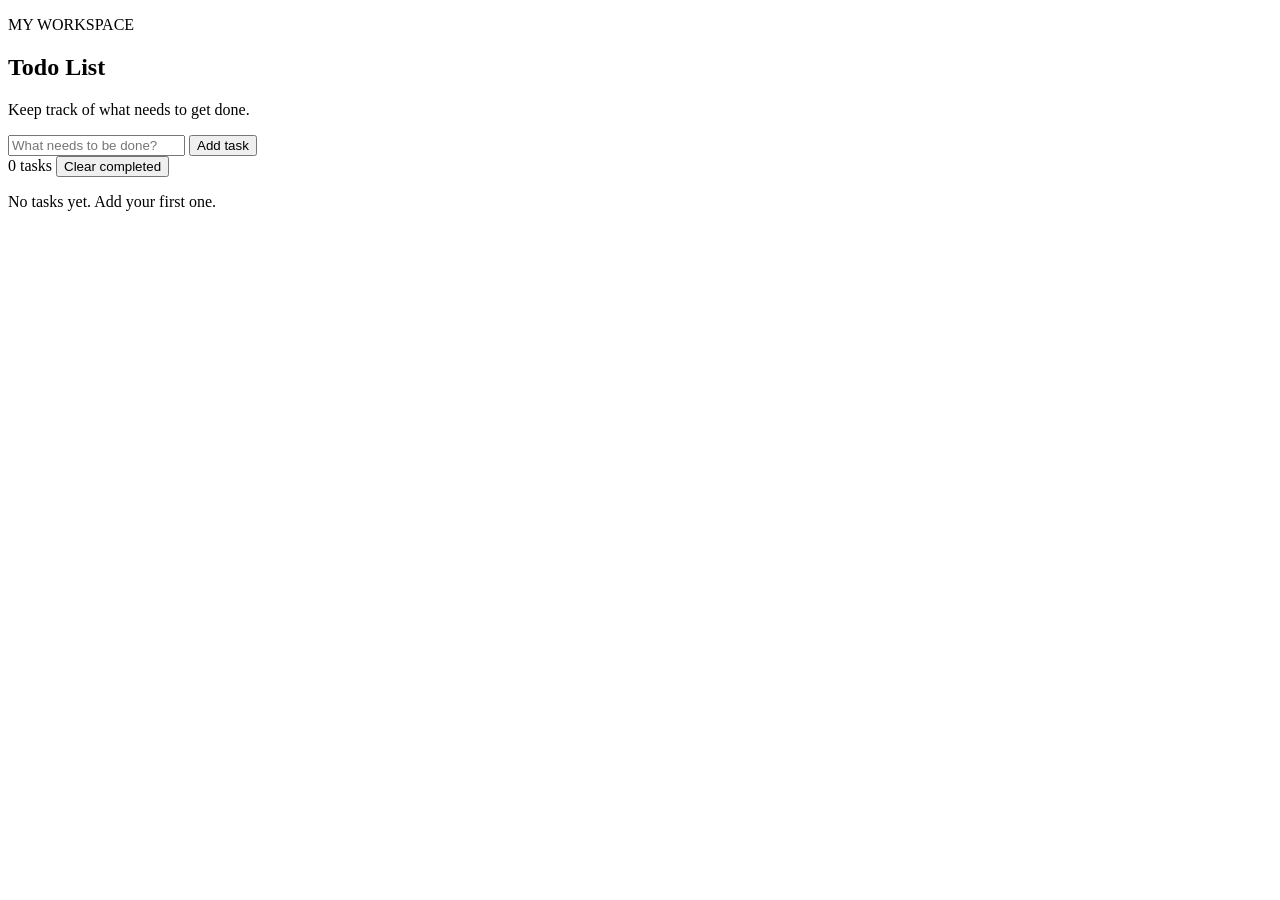
==== index.html @ 89996843 "Add todo app frontend HTML" ====
<!DOCTYPE html>
<html lang="en">
<head>
  <meta charset="UTF-8">
  <meta name="viewport" content="width=device-width, initial-scale=1.0">
  <title>My Workspace — Todo</title>
  <link rel="stylesheet" href="style.css">
</head>
<body>
  <main class="app">
    <section class="todo-card">
      <p class="eyebrow">MY WORKSPACE</p>
      <h1>Todo List</h1>
      <p class="subtitle">Keep track of what needs to get done.</p>

      <form id="task-form" class="task-form">
        <input id="task-input" type="text" placeholder="What needs to be done?" maxlength="120" autocomplete="off" required>
        <button type="submit">Add task</button>
      </form>

      <div class="toolbar">
        <span id="task-count">0 tasks</span>
        <button id="clear-completed" class="text-button" type="button">Clear completed</button>
      </div>

      <ul id="task-list" class="task-list"></ul>
      <p id="empty-state" class="empty-state">No tasks yet. Add your first one.</p>
    </section>
  </main>
  <script src="script.js"></script>
</body>
</html>
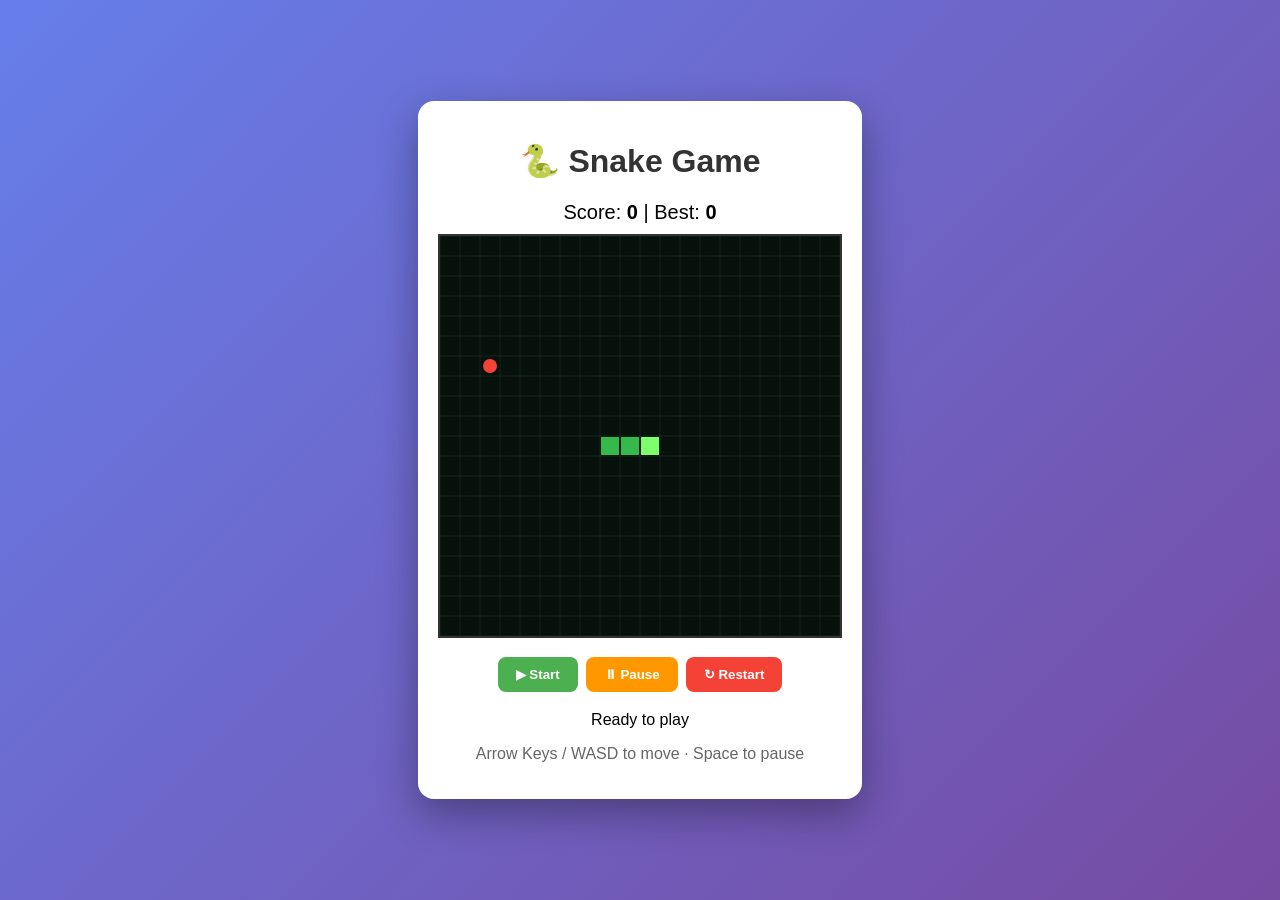
==== commit 409b8dbe: "Make Snake Game the GitHub Pages entry point" ====
--- a/index.html
+++ b/index.html
@@ -1,32 +1 @@
-<!DOCTYPE html>
-<html lang="en">
-<head>
-  <meta charset="UTF-8">
-  <meta name="viewport" content="width=device-width, initial-scale=1.0">
-  <title>My Workspace — Todo</title>
-  <link rel="stylesheet" href="style.css">
-</head>
-<body>
-  <main class="app">
-    <section class="todo-card">
-      <p class="eyebrow">MY WORKSPACE</p>
-      <h1>Todo List</h1>
-      <p class="subtitle">Keep track of what needs to get done.</p>
-
-      <form id="task-form" class="task-form">
-        <input id="task-input" type="text" placeholder="What needs to be done?" maxlength="120" autocomplete="off" required>
-        <button type="submit">Add task</button>
-      </form>
-
-      <div class="toolbar">
-        <span id="task-count">0 tasks</span>
-        <button id="clear-completed" class="text-button" type="button">Clear completed</button>
-      </div>
-
-      <ul id="task-list" class="task-list"></ul>
-      <p id="empty-state" class="empty-state">No tasks yet. Add your first one.</p>
-    </section>
-  </main>
-  <script src="script.js"></script>
-</body>
-</html>
+<!doctype html><html lang="en"><head><meta charset="UTF-8"><meta name="viewport" content="width=device-width,initial-scale=1.0"><title>Snake Game</title><style>body{margin:0;min-height:100vh;display:flex;justify-content:center;align-items:center;font-family:Arial;background:linear-gradient(135deg,#667eea,#764ba2)}.game{background:#fff;padding:20px;border-radius:16px;text-align:center;box-shadow:0 15px 40px #0005}h1{color:#333}canvas{background:#07110b;border:2px solid #333;display:block;margin:auto}.buttons{margin:15px}.buttons button{padding:10px 18px;margin:4px;border:0;border-radius:8px;color:#fff;cursor:pointer;font-weight:bold}#start{background:#4caf50}#pause{background:#ff9800}#restart{background:#f44336}.score{font-size:20px;margin:10px}.help{color:#666}</style></head><body><div class="game"><h1>🐍 Snake Game</h1><div class="score">Score: <b id="score">0</b> | Best: <b id="best">0</b></div><canvas id="c" width="400" height="400"></canvas><div class="buttons"><button id="start">▶ Start</button><button id="pause">⏸ Pause</button><button id="restart">↻ Restart</button></div><div id="status">Ready to play</div><p class="help">Arrow Keys / WASD to move · Space to pause</p></div><script>const c=document.getElementById('c'),x=c.getContext('2d'),sc=document.getElementById('score'),be=document.getElementById('best'),status=document.getElementById('status');let snake,food,dir,next,score,best=+localStorage.snakeBest||0,timer,running=false,paused=false;be.textContent=best;function init(){snake=[{x:10,y:10},{x:9,y:10},{x:8,y:10}];dir={x:0,y:0};next={x:0,y:0};score=0;sc.textContent=0;foodNew();draw();status.textContent='Ready to play'}function foodNew(){do{food={x:Math.floor(Math.random()*20),y:Math.floor(Math.random()*20)}}while(snake.some(a=>a.x==food.x&&a.y==food.y))}function draw(){x.fillStyle='#07110b';x.fillRect(0,0,400,400);x.strokeStyle='#ffffff12';for(let i=0;i<=400;i+=20){x.beginPath();x.moveTo(i,0);x.lineTo(i,400);x.stroke();x.beginPath();x.moveTo(0,i);x.lineTo(400,i);x.stroke()}snake.forEach((a,i)=>{x.fillStyle=i?'#35b94a':'#7cff6b';x.fillRect(a.x*20+1,a.y*20+1,18,18)});x.fillStyle='#f44336';x.beginPath();x.arc(food.x*20+10,food.y*20+10,7,0,Math.PI*2);x.fill()}function speed(){return Math.max(55,130-score*5)}function startLoop(){clearInterval(timer);timer=setInterval(update,speed())}function start(){running=true;paused=false;status.textContent='Game running';startLoop()}function pause(){if(!running)return;paused=!paused;status.textContent=paused?'Game paused':'Game running'}function over(){running=false;clearInterval(timer);timer=null;status.textContent='Game Over — press Restart'}function update(){if(!running||paused)return;dir={...next};if(!dir.x&&!dir.y)return;let head={x:snake[0].x+dir.x,y:snake[0].y+dir.y};if(head.x<0||head.x>=20||head.y<0||head.y>=20)return over();let eat=head.x==food.x&&head.y==food.y,body=eat?snake:snake.slice(0,-1);if(body.some(a=>a.x==head.x&&a.y==head.y))return over();snake.unshift(head);if(eat){score++;sc.textContent=score;if(score>best){best=score;be.textContent=best;localStorage.snakeBest=best}foodNew();startLoop()}else snake.pop();draw()}function move(a,b){if(dir.x==-a&&dir.y==-b)return;next={x:a,y:b};if(!running)start()}document.addEventListener('keydown',e=>{let k=e.key.toLowerCase();if(['arrowup','arrowdown','arrowleft','arrowright','w','a','s','d',' '].includes(k))e.preventDefault();if(k=='arrowup'||k=='w')move(0,-1);else if(k=='arrowdown'||k=='s')move(0,1);else if(k=='arrowleft'||k=='a')move(-1,0);else if(k=='arrowright'||k=='d')move(1,0);else if(k==' ')pause()});start.onclick=start;pause.onclick=pause;restart.onclick=()=>{clearInterval(timer);init();start()};init()</script></body></html>
